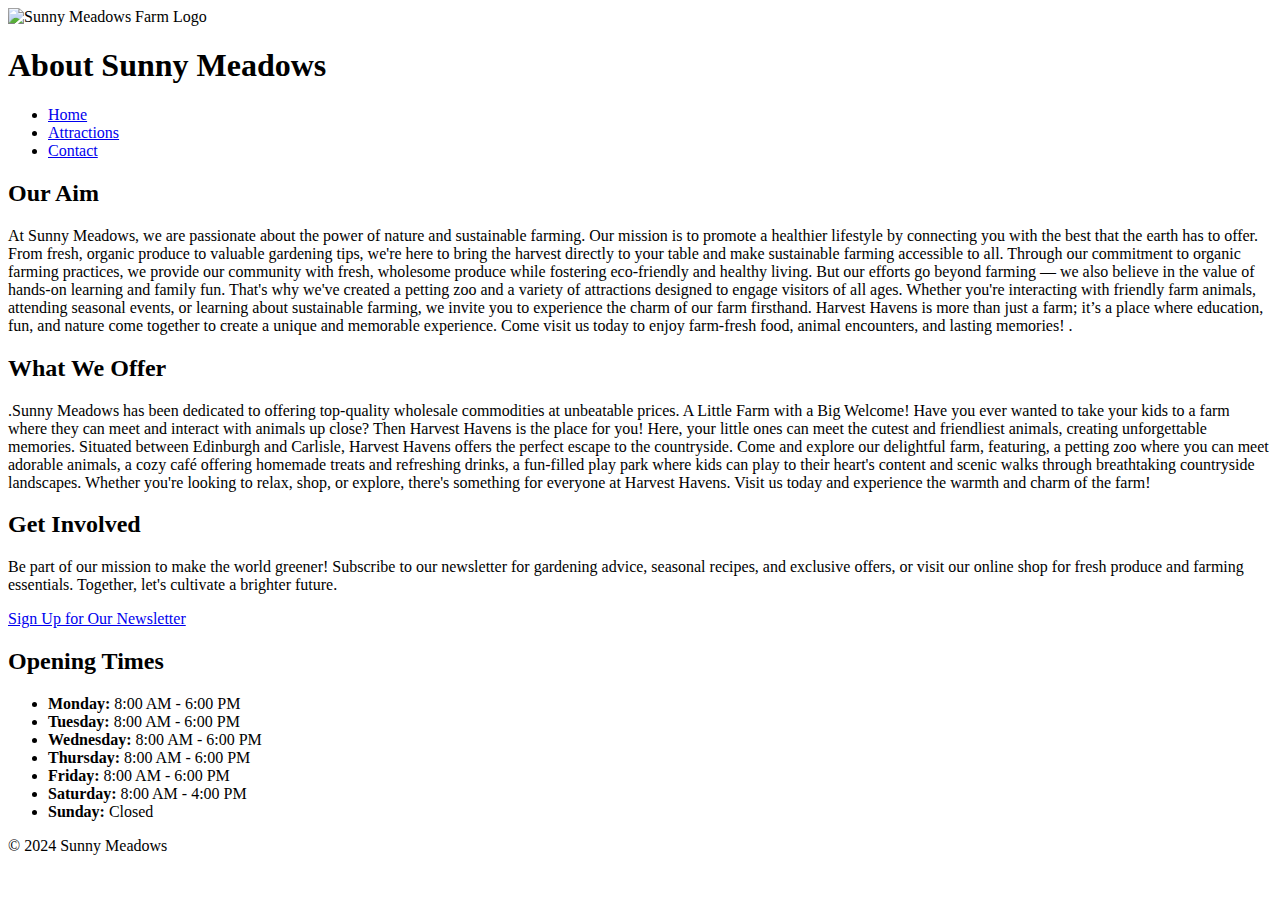
==== about.html @ 728f2fc4 "Add files via upload" ====
<!DOCTYPE html>
<html lang="en">
    <head>
        <meta charset="UTF-8">
        <meta name="viewport" content="width=device-width, initial-scale=1.0">
        <title>About Us - Sunny Meadows Farm</title>
        <link rel="stylesheet" href="Css/about.css"> 
    </head>
<body>

    <!-- Header Section -->
    <header>
        <div class="logo">
            <img src="Images/Sunny Meadows Farm Logo.png" alt="Sunny Meadows Farm Logo" class="logo">
        </div>
        <h1>About Sunny Meadows</h1>
        <nav>
            <ul>
                <li><a href="index.html">Home</a></li>
                <li><a href="attractions.html">Attractions</a></li>
                <li><a href="contact.html">Contact</a></li>
            </ul>
        </nav>
    </header>

    <!-- Main Content -->
    <main>
        <section>
            <h2>Our Aim</h2>            
            <p>At Sunny Meadows, we are passionate about the power of nature and sustainable farming. Our mission is to promote a healthier lifestyle by connecting you with the best that the earth has to offer. From fresh, organic produce to valuable gardening tips, we're here to bring the harvest directly to your table and make sustainable farming accessible to all. Through our commitment to organic farming practices, we provide our community with fresh, wholesome produce while fostering eco-friendly and healthy living. But our efforts go beyond farming — we also believe in the value of hands-on learning and family fun. That's why we've created a petting zoo and a variety of attractions designed to engage visitors of all ages. Whether you're interacting with friendly farm animals, attending seasonal events, or learning about sustainable farming, we invite you to experience the charm of our farm firsthand. Harvest Havens is more than just a farm; it’s a place where education, fun, and nature come together to create a unique and memorable experience. Come visit us today to enjoy farm-fresh food, animal encounters, and lasting memories! .</p>
        </section>

        <section>
            <h2>What We Offer</h2>
            <p>.Sunny Meadows has been dedicated to offering top-quality wholesale commodities at unbeatable prices. A Little Farm with a Big Welcome! Have you ever wanted to take your kids to a farm where they can meet and interact with animals up close? Then Harvest Havens is the place for you! Here, your little ones can meet the cutest and friendliest animals, creating unforgettable memories. Situated between Edinburgh and Carlisle, Harvest Havens offers the perfect escape to the countryside. Come and explore our delightful farm, featuring, a petting zoo where you can meet adorable animals, a cozy café offering homemade treats and refreshing drinks, a fun-filled play park where kids can play to their heart's content and scenic walks through breathtaking countryside landscapes. Whether you're looking to relax, shop, or explore, there's something for everyone at Harvest Havens. Visit us today and experience the warmth and charm of the farm!</p>
        </section>

        <section>
            <h2>Get Involved</h2>
            <p>Be part of our mission to make the world greener! Subscribe to our newsletter for gardening advice, seasonal recipes, and exclusive offers, or visit our online shop for fresh produce and farming essentials. Together, let's cultivate a brighter future.</p>
            <a href="newsletter.html" class="cta-button">Sign Up for Our Newsletter</a>
        </section>
       
<section class="about">
    <h2>Opening Times</h2>
    <ul class="opening-times">
      <li><strong>Monday:</strong> 8:00 AM - 6:00 PM</li>
      <li><strong>Tuesday:</strong> 8:00 AM - 6:00 PM</li>
      <li><strong>Wednesday:</strong> 8:00 AM - 6:00 PM</li>
      <li><strong>Thursday:</strong> 8:00 AM - 6:00 PM</li>
      <li><strong>Friday:</strong> 8:00 AM - 6:00 PM</li>
      <li><strong>Saturday:</strong> 8:00 AM - 4:00 PM</li>
      <li><strong>Sunday:</strong> Closed</li>
    </ul>
  </section>
  
    </main>

    <!-- Footer Section -->
    <footer>
        <p>&copy; 2024 Sunny Meadows </p>
    </footer>

</body>
</html>
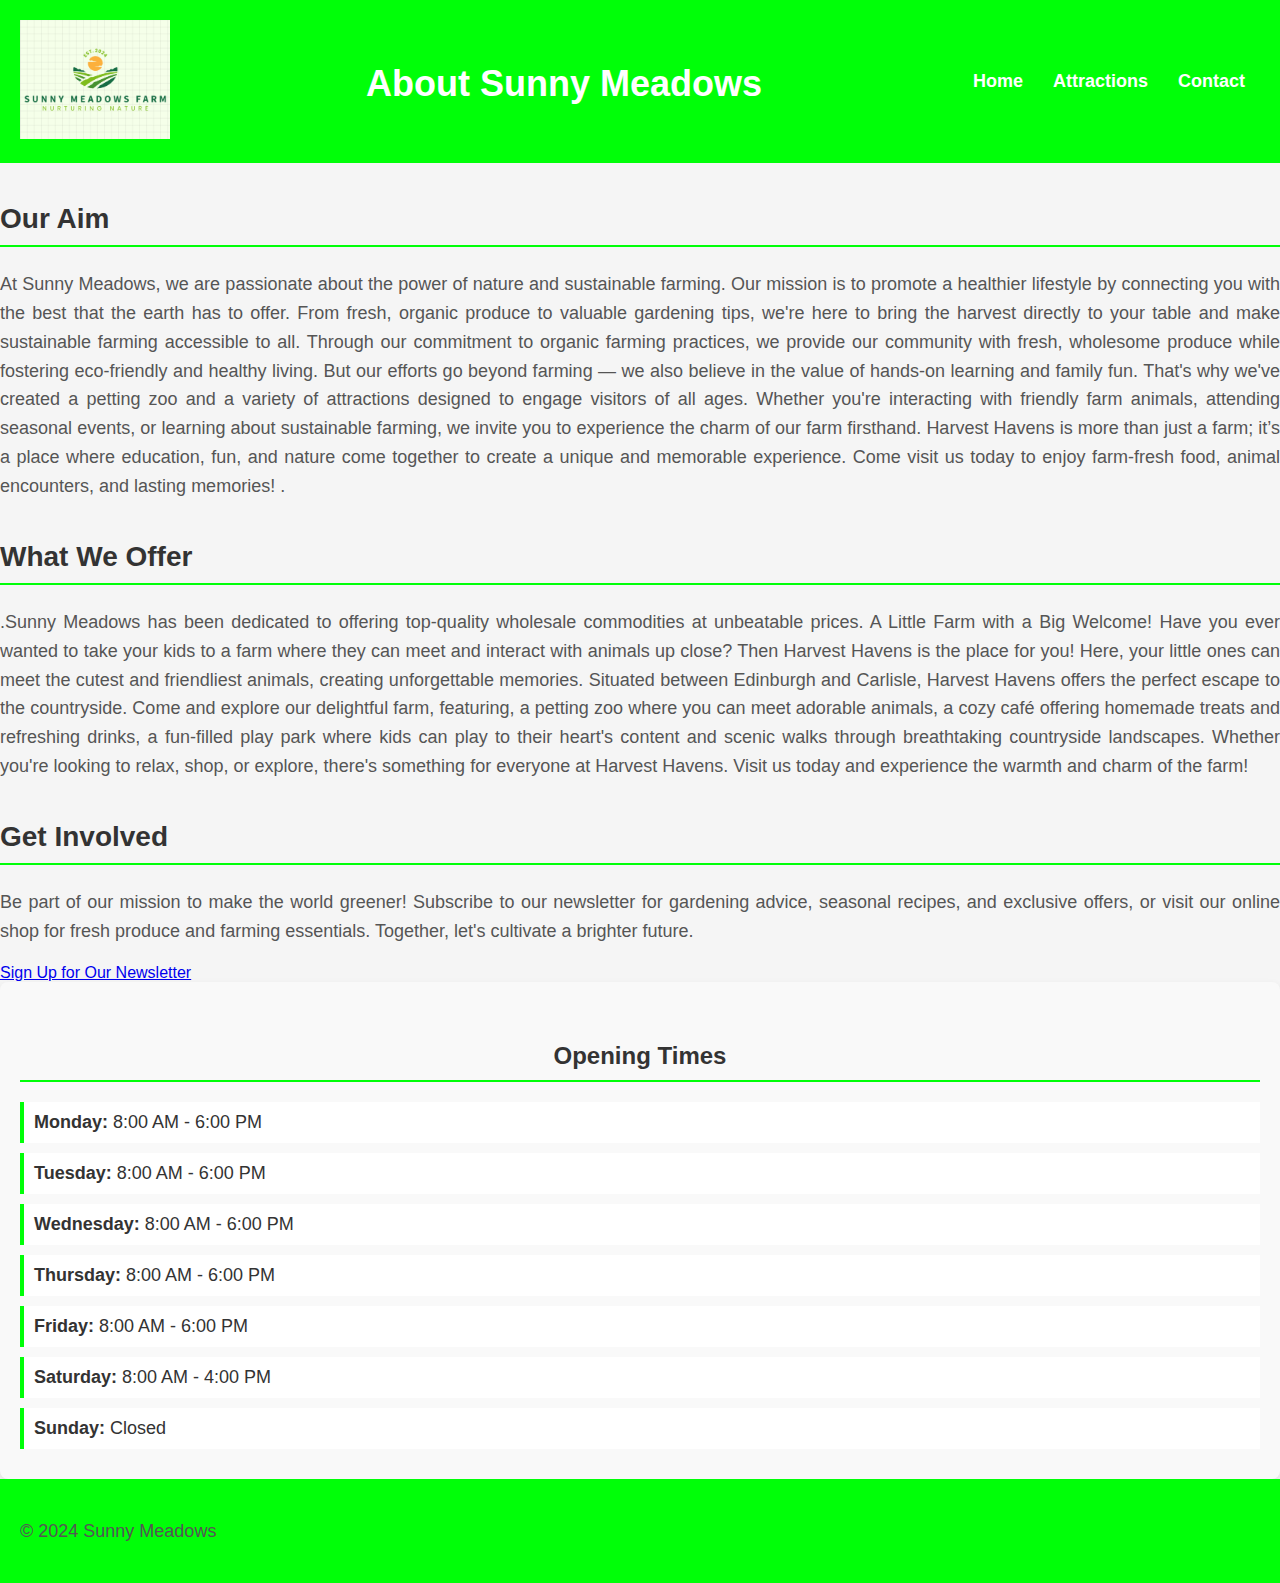
==== commit 971a807f: "Add files via upload" ====
--- a/about.html
+++ b/about.html
@@ -16,7 +16,7 @@
         <h1>About Sunny Meadows</h1>
         <nav>
             <ul>
-                <li><a href="index.html">Home</a></li>
+                <li><a href="home.html">Home</a></li>
                 <li><a href="attractions.html">Attractions</a></li>
                 <li><a href="contact.html">Contact</a></li>
             </ul>
--- a/Css/about.css
+++ b/Css/about.css
@@ -0,0 +1,268 @@
+/* General Styling */
+body {
+  font-family: 'Arial', sans-serif; /* Simple, clean font */
+  background-color: #f5f5f5; /* Light grey background for a soft feel */
+  margin: 0;
+  padding: 0;
+  color: #333; /* Dark gray text for easy readability */
+}
+
+/* Container for the about us section */
+.container {
+  width: 80%;
+  margin: 0 auto;
+  max-width: 1200px; /* Ensure it doesn't stretch too wide on larger screens */
+  padding: 40px;
+  background-color: #fff; /* White background for the content section */
+  box-shadow: 0 4px 8px rgba(0, 0, 0, 0.1); /* Subtle shadow for depth */
+  border-radius: 10px; /* Rounded corners */
+}
+
+header {
+  background-color: #00ff08;
+  padding: 10px 0;
+}
+
+nav ul {
+  list-style: none;
+  text-align: center;
+  margin: 0;
+  padding: 0;
+}
+
+nav ul li {
+  display: inline;
+  margin: 0 15px;
+}
+
+nav ul li a {
+  color: white;
+  text-decoration: none;
+  font-size: 18px;
+}
+/* Heading for the About Us Section */
+h1 {
+  text-align: center;
+  font-size: 36px;
+  color: #ffffff; /* Green color for a natural, welcoming feel */
+  margin-bottom: 20px;
+  font-weight: bold;
+}
+/* Header Section */
+header {
+  background-color: #00ff08;
+  color: white;
+  padding: 20px;
+  display: flex;
+  justify-content: space-between;
+  align-items: center;
+}
+
+header .logo img {
+  width: 150px;
+}
+
+nav ul {
+  list-style: none;
+  display: flex;
+}
+
+nav ul li {
+  margin: 0 15px;
+}
+
+nav ul li a {
+  color: white;
+  text-decoration: none;
+  font-weight: bold;
+}
+
+nav ul li a:hover {
+  color: #002fff;
+}
+/* Subheading Styling */
+h2 {
+  font-size: 28px;
+  color: #333;
+  margin-top: 40px;
+  font-weight: bold;
+  border-bottom: 2px solid #00ff08;
+  padding-bottom: 10px;
+}
+
+/* Paragraph Styling */
+p {
+  font-size: 18px;
+  line-height: 1.6;
+  color: #555; /* Slightly lighter gray for paragraphs */
+  text-align: justify;
+}
+
+/* Image Styling */
+.about-image {
+  width: 100%;
+  max-width: 500px;
+  border-radius: 8px;
+  box-shadow: 0 4px 8px rgba(0, 0, 0, 0.1);
+  margin: 20px auto;
+  display: block;
+}
+
+/* Section for the team or farm history */
+.team-section {
+  display: flex;
+  flex-wrap: wrap;
+  justify-content: space-between;
+  margin-top: 40px;
+}
+
+/* Individual team member or farm history card */
+.team-card {
+  width: 30%;
+  background-color: #f9f9f9;
+  border-radius: 10px;
+  box-shadow: 0 4px 8px rgba(0, 0, 0, 0.1);
+  padding: 20px;
+  margin-bottom: 30px;
+  text-align: center;
+  transition: transform 0.3s ease;
+}
+
+.team-card:hover {
+  transform: translateY(-10px); /* Slight hover effect for interactivity */
+}
+
+.team-card img {
+  width: 100%;
+  height: 200px;
+  object-fit: cover;
+  border-radius: 10px;
+}
+
+.team-card h3 {
+  font-size: 22px;
+  color: #333;
+  margin-top: 15px;
+  font-weight: bold;
+}
+
+.team-card p {
+  font-size: 16px;
+  color: #666;
+  margin-top: 10px;
+}
+
+/* Call-to-action Section */
+.cta {
+  background-color: #00ff08;
+  color: #fff;
+  text-align: center;
+  padding: 30px;
+  margin-top: 40px;
+  border-radius: 8px;
+}
+
+.cta h2 {
+  font-size: 28px;
+  margin-bottom: 10px;
+}
+
+.cta p {
+  font-size: 18px;
+  margin-bottom: 20px;
+}
+
+.cta a {
+  font-size: 20px;
+  color: #fff;
+  text-decoration: none;
+  background-color: #333;
+  padding: 10px 20px;
+  border-radius: 5px;
+  transition: background-color 0.3s ease;
+}
+
+.cta a:hover {
+  background-color: #555; /* Darker button color on hover */
+}
+
+/* Media Queries for Responsiveness */
+
+/* Mobile Devices */
+@media (max-width: 768px) {
+  .container {
+      padding: 20px;
+  }
+
+  h1 {
+      font-size: 28px;
+  }
+
+  .team-section {
+      flex-direction: column;
+      align-items: center;
+  }
+
+  .team-card {
+      width: 80%;
+  }
+}
+
+/* Tablets */
+@media (max-width: 1024px) {
+  .team-card {
+      width: 45%;
+  }
+}
+/* Style for the opening times section  */
+.about {
+  padding: 20px;
+  font-family: Arial, sans-serif;
+  background-color: #f9f9f9;
+  border-radius: 8px;
+  box-shadow: 0 4px 8px rgba(0, 0, 0, 0.1);
+}
+
+.about h2 {
+  font-size: 24px;
+  color: #333;
+  margin-bottom: 20px;
+  text-align: center;
+}
+
+/* Style for the opening times  numbered list */
+.opening-times {
+  list-style-type: none;
+  padding: 0;
+  margin: 0;
+  font-size: 18px;
+}
+
+.opening-times li {
+  background-color: #fff;
+  margin: 10px 0;
+  padding: 10px;
+  border-left: 4px solid #00ff08;
+  transition: background-color 0.3s ease;
+}
+
+.opening-times li:hover {
+  background-color: #f1f1f1;
+}
+
+.opening-times li strong {
+  font-weight: bold;
+  color: #333;
+}
+
+/* this will add a little spacing around the list items */
+.opening-times li:not(:last-child) {
+  margin-bottom: 10px;
+}
+/* Footer Styles */
+footer {
+  background-color: #00ff08;
+  color: white;
+  text-align: center;
+  padding: 20px;
+}